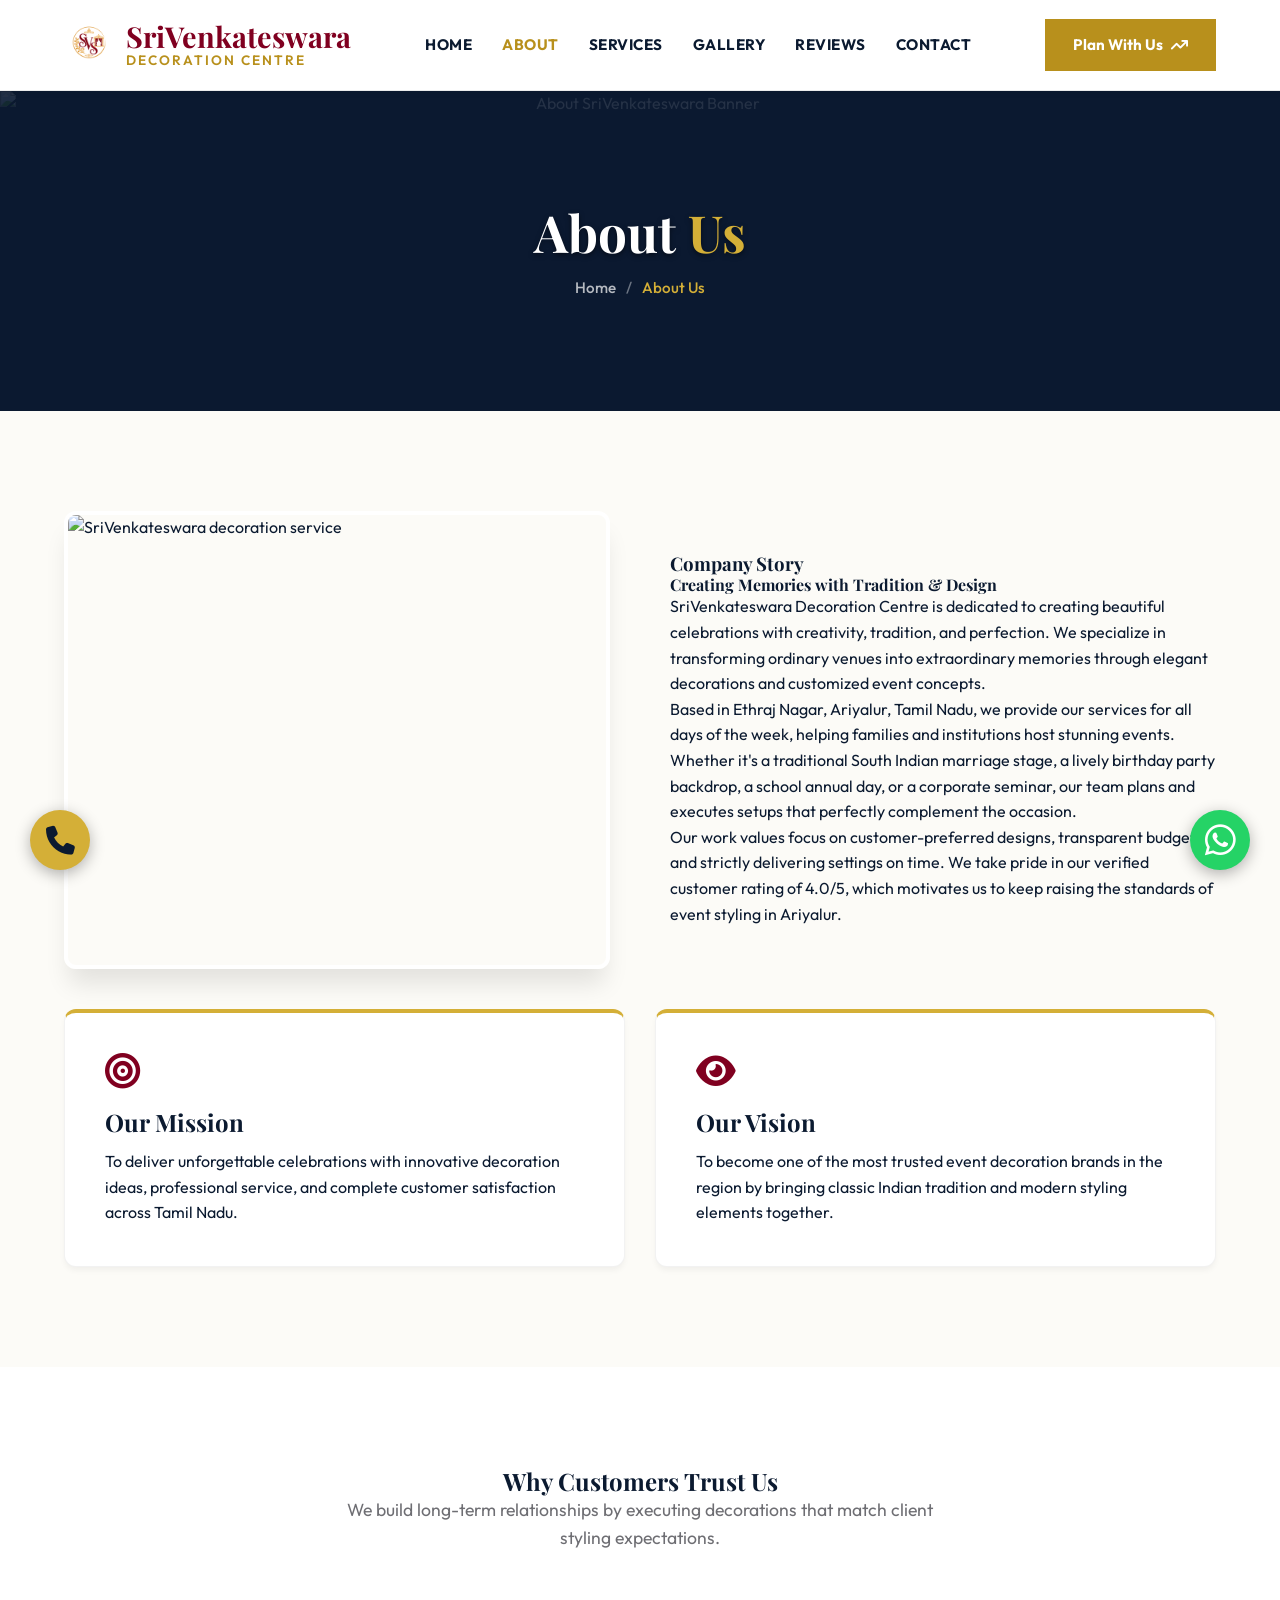
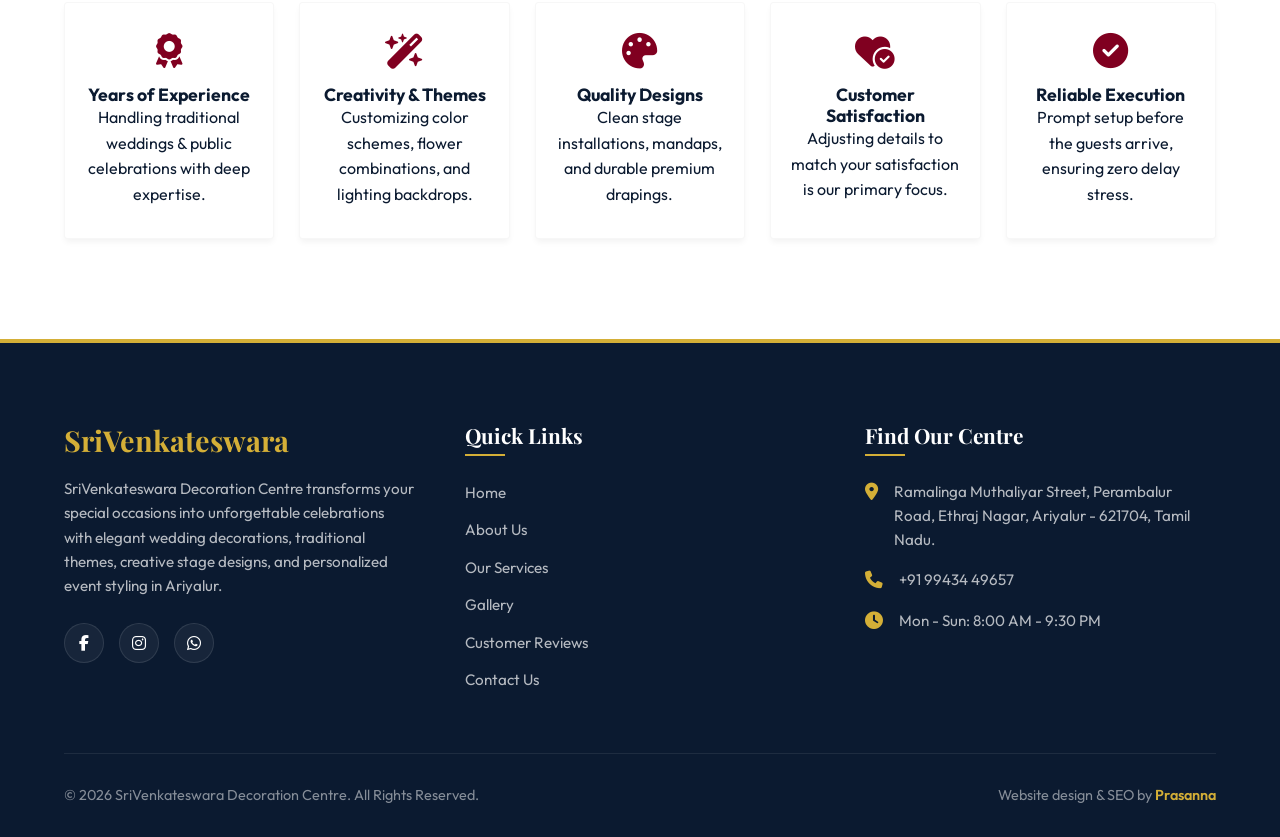
==== about.html @ a0294084 "Initial commit - SriVenkateswara Decoration Centre website" ====
<!DOCTYPE html>
<html lang="en">
<head>
  <meta charset="UTF-8">
  <meta name="viewport" content="width=device-width, initial-scale=1.0">
  
  <!-- SEO Tags -->
  <title>About SriVenkateswara Decoration Centre | Ariyalur Event Decorators</title>
  <meta name="description" content="Learn about SriVenkateswara Decoration Centre, the premier event planners and stage decorators in Ariyalur, Tamil Nadu. Creating beautiful memories since inception.">
  <meta name="keywords" content="about SriVenkateswara Decoration Centre, wedding designers Ariyalur, event decorators Tamil Nadu">
  <link rel="canonical" href="about.html">

  <!-- Local Business Schema -->
  <script type="application/ld+json">
  {
    "@context": "https://schema.org",
    "@type": "LocalBusiness",
    "name": "SriVenkateswara Decoration Centre",
    "address": {
      "@type": "PostalAddress",
      "addressLocality": "Ariyalur",
      "addressRegion": "Tamil Nadu",
      "addressCountry": "IN",
      "postalCode": "621704",
      "streetAddress": "Ramalinga Muthaliyar Street, Perambalur Road, Ethraj Nagar"
    },
    "description": "SriVenkateswara Decoration Centre provides premium wedding decoration, reception stages, birthday decoration and event planning services in Ariyalur Tamil Nadu.",
    "openingHours": "Mo-Su 08:00-21:30",
    "telephone": "+919943449657"
  }
  </script>

  <!-- Icons & Fonts -->
  <link rel="stylesheet" href="https://cdnjs.cloudflare.com/ajax/libs/font-awesome/6.4.0/css/all.min.css">
  <link rel="icon" type="image/png" href="assets/images/favicon.png">
  <link rel="stylesheet" href="assets/css/style.css">
</head>
<body>

  <!-- Header / Navigation -->
  <header>
    <div class="container nav-container">
      <a href="index.html" class="logo-container">
        <img src="assets/images/logo.png" alt="SriVenkateswara Logo" class="logo-img">
        <h1>SriVenkateswara<span>Decoration Centre</span></h1>
      </a>
      
      <ul class="nav-links">
        <li><a href="index.html">Home</a></li>
        <li><a href="about.html" class="active">About</a></li>
        <li><a href="services.html">Services</a></li>
        <li><a href="gallery.html">Gallery</a></li>
        <li><a href="reviews.html">Reviews</a></li>
        <li><a href="contact.html">Contact</a></li>
      </ul>

      <div class="cta-button-container">
        <a href="contact.html" class="btn-header-plan">Plan With Us <i class="fa-solid fa-arrow-trend-up"></i></a>
      </div>

      <div class="mobile-menu-toggle" id="menuToggle">
        <i class="fa-solid fa-bars"></i>
      </div>
    </div>
  </header>

  <!-- Mobile Navigation drawer -->
  <div class="mobile-nav-overlay" id="mobileOverlay"></div>
  <div class="mobile-nav" id="mobileMenu">
    <div class="mobile-nav-close" id="menuClose">
      <i class="fa-solid fa-xmark"></i>
    </div>
    <ul class="mobile-nav-links">
      <li><a href="index.html">Home</a></li>
      <li><a href="about.html" class="active">About</a></li>
      <li><a href="services.html">Services</a></li>
      <li><a href="gallery.html">Gallery</a></li>
      <li><a href="reviews.html">Reviews</a></li>
      <li><a href="contact.html">Contact</a></li>
    </ul>
  </div>

  <!-- Inner Page Hero Banner -->
  <section class="inner-hero">
    <img class="inner-hero-bg" src="https://content3.jdmagicbox.com/comp/ariyalur/h8/9999p4329.4329.230927032421.s4h8/catalogue/srivenkateswara-decoration-center-ethraj-nagar-ariyalur-wedding-planners-eztbe3xrd0.jpg" alt="About SriVenkateswara Banner">
    <div class="slide-overlay"></div>
    <div class="inner-hero-content">
      <h1>About <span>Us</span></h1>
      <ul class="breadcrumb">
        <li><a href="index.html">Home</a></li>
        <li class="active">About Us</li>
      </ul>
    </div>
  </section>

  <!-- Story & Values Section -->
  <section class="section" id="story-section">
    <div class="container">
      <div class="about-grid">
        <div class="about-img-frame animate-on-scroll">
          <img src="https://content3.jdmagicbox.com/comp/ariyalur/h8/9999p4329.4329.230927032421.s4h8/catalogue/srivenkateswara-decoration-center-ethraj-nagar-ariyalur-wedding-planners-eztbe3xrd0.jpg" alt="SriVenkateswara decoration service">
        </div>
        
        <div class="about-content animate-on-scroll delay-1">
          <h3>Company Story</h3>
          <h4>Creating Memories with Tradition & Design</h4>
          <p>SriVenkateswara Decoration Centre is dedicated to creating beautiful celebrations with creativity, tradition, and perfection. We specialize in transforming ordinary venues into extraordinary memories through elegant decorations and customized event concepts.</p>
          <p>Based in Ethraj Nagar, Ariyalur, Tamil Nadu, we provide our services for all days of the week, helping families and institutions host stunning events. Whether it's a traditional South Indian marriage stage, a lively birthday party backdrop, a school annual day, or a corporate seminar, our team plans and executes setups that perfectly complement the occasion.</p>
          <p>Our work values focus on customer-preferred designs, transparent budgets, and strictly delivering settings on time. We take pride in our verified customer rating of 4.0/5, which motivates us to keep raising the standards of event styling in Ariyalur.</p>
        </div>
      </div>

      <!-- Mission & Vision -->
      <div class="vision-mission-grid">
        <div class="about-card-box animate-on-scroll">
          <i class="fa-solid fa-bullseye"></i>
          <h3>Our Mission</h3>
          <p>To deliver unforgettable celebrations with innovative decoration ideas, professional service, and complete customer satisfaction across Tamil Nadu.</p>
        </div>

        <div class="about-card-box animate-on-scroll delay-1">
          <i class="fa-solid fa-eye"></i>
          <h3>Our Vision</h3>
          <p>To become one of the most trusted event decoration brands in the region by bringing classic Indian tradition and modern styling elements together.</p>
        </div>
      </div>
    </div>
  </section>

  <!-- Trust Section -->
  <section class="section" style="background: var(--color-white);" id="trust-section">
    <div class="container">
      <div class="text-center">
        <h2 class="section-title">Why Customers Trust Us</h2>
        <p class="section-subtitle">We build long-term relationships by executing decorations that match client styling expectations.</p>
      </div>

      <div class="trust-grid">
        <!-- Card 1 -->
        <div class="trust-card animate-on-scroll">
          <i class="fa-solid fa-award"></i>
          <h4>Years of Experience</h4>
          <p>Handling traditional weddings & public celebrations with deep expertise.</p>
        </div>

        <!-- Card 2 -->
        <div class="trust-card animate-on-scroll delay-1">
          <i class="fa-solid fa-wand-magic-sparkles"></i>
          <h4>Creativity & Themes</h4>
          <p>Customizing color schemes, flower combinations, and lighting backdrops.</p>
        </div>

        <!-- Card 3 -->
        <div class="trust-card animate-on-scroll delay-2">
          <i class="fa-solid fa-palette"></i>
          <h4>Quality Designs</h4>
          <p>Clean stage installations, mandaps, and durable premium drapings.</p>
        </div>

        <!-- Card 4 -->
        <div class="trust-card animate-on-scroll delay-3">
          <i class="fa-solid fa-heart-circle-check"></i>
          <h4>Customer Satisfaction</h4>
          <p>Adjusting details to match your satisfaction is our primary focus.</p>
        </div>

        <!-- Card 5 -->
        <div class="trust-card animate-on-scroll">
          <i class="fa-solid fa-circle-check"></i>
          <h4>Reliable Execution</h4>
          <p>Prompt setup before the guests arrive, ensuring zero delay stress.</p>
        </div>
      </div>
    </div>
  </section>

  <!-- Footer -->
  <footer>
    <div class="container">
      <div class="footer-grid">
        <div class="footer-about">
          <h3>SriVenkateswara</h3>
          <p>SriVenkateswara Decoration Centre transforms your special occasions into unforgettable celebrations with elegant wedding decorations, traditional themes, creative stage designs, and personalized event styling in Ariyalur.</p>
          <div class="footer-socials">
            <a href="#" class="social-link"><i class="fa-brands fa-facebook-f"></i></a>
            <a href="#" class="social-link"><i class="fa-brands fa-instagram"></i></a>
            <a href="https://wa.me/919943449657?text=Hi%20SriVenkateswara%20Decoration%20Centre%2C%20I%20need%20decoration%20service%20for%20my%20event" target="_blank" class="social-link"><i class="fa-brands fa-whatsapp"></i></a>
          </div>
        </div>

        <div class="footer-links">
          <h4>Quick Links</h4>
          <ul class="footer-links-list">
            <li><a href="index.html">Home</a></li>
            <li><a href="about.html">About Us</a></li>
            <li><a href="services.html">Our Services</a></li>
            <li><a href="gallery.html">Gallery</a></li>
            <li><a href="reviews.html">Customer Reviews</a></li>
            <li><a href="contact.html">Contact Us</a></li>
          </ul>
        </div>

        <div class="footer-contact">
          <h4>Find Our Centre</h4>
          <ul class="footer-contact-list">
            <li>
              <i class="fa-solid fa-location-dot"></i>
              <span>Ramalinga Muthaliyar Street, Perambalur Road, Ethraj Nagar, Ariyalur - 621704, Tamil Nadu.</span>
            </li>
            <li>
              <i class="fa-solid fa-phone"></i>
              <span>+91 99434 49657</span>
            </li>
            <li>
              <i class="fa-solid fa-clock"></i>
              <span>Mon - Sun: 8:00 AM - 9:30 PM</span>
            </li>
          </ul>
        </div>
      </div>

      <div class="footer-bottom">
        <p>&copy; 2026 SriVenkateswara Decoration Centre. All Rights Reserved.</p>
        <p>Website design & SEO by <a href="https://aberrant-portfolio-2026.web.app/" target="_blank" style="color: var(--color-secondary); text-decoration: none; font-weight: 600;">Prasanna</a></p>
      </div>
    </div>
  </footer>

  <!-- Floating WhatsApp -->
  <a href="https://wa.me/919943449657?text=Hi%20SriVenkateswara%20Decoration%20Centre%2C%20I%20need%20decoration%20service%20for%20my%20event" class="floating-whatsapp" target="_blank" aria-label="Chat on WhatsApp">
    <i class="fa-brands fa-whatsapp"></i>
  </a>

  <!-- Floating Call Button -->
  <a href="tel:+919943449657" class="floating-call" aria-label="Call Us">
    <i class="fa-solid fa-phone"></i>
  </a>

  <script src="assets/js/app.js"></script>
</body>
</html>
---- assets/css/style.css ----
/* 
   SriVenkateswara Decoration Centre - Fixed Premium Stylesheet
   Theme: Luxury Traditional Wedding (Deep Maroon, Royal Gold, White, Cream)
   Inspiration: Chennai Event Management Service Design Language
*/

@import url('https://fonts.googleapis.com/css2?family=Outfit:wght@300;400;500;600;700&family=Playfair+Display:ital,wght@0,400;0,600;0,700;1,400&display=swap');

:root {
  /* Color Palette */
  --color-primary: #800020;      /* Deep Maroon / Crimson */
  --color-primary-light: #a31d3b;
  --color-secondary: #D4AF37;    /* Royal Metallic Gold */
  --color-secondary-dark: #b8901c;
  --color-dark: #0B1A30;         /* Deep Royal Navy */
  --color-light: #FCFBF7;        /* Warm Cream / Ivory */
  --color-white: #ffffff;
  --color-gray: #6e6e73;
  --color-border-gold: rgba(212, 175, 55, 0.25);
  
  /* Fonts */
  --font-sans: 'Outfit', sans-serif;
  --font-serif: 'Playfair Display', serif;
  
  /* Shadows & Radius */
  --shadow-sm: 0 4px 6px -1px rgba(0, 0, 0, 0.05);
  --shadow-md: 0 10px 15px -3px rgba(0, 0, 0, 0.08);
  --shadow-lg: 0 20px 25px -5px rgba(0, 0, 0, 0.1);
  --shadow-gold: 0 10px 20px -5px rgba(212, 175, 55, 0.35);
  --radius-sm: 4px;
  --radius-md: 12px;
  --radius-lg: 20px;
  
  /* Transition */
  --transition-smooth: all 0.4s cubic-bezier(0.16, 1, 0.3, 1);
}

/* Reset & Base Styles */
* {
  margin: 0;
  padding: 0;
  box-sizing: border-box;
  scroll-behavior: smooth;
}

body {
  font-family: var(--font-sans);
  background-color: var(--color-light);
  color: var(--color-dark);
  line-height: 1.6;
  overflow-x: hidden;
}

/* Typography */
h1, h2, h3, h4, h5, h6 {
  font-family: var(--font-serif);
  font-weight: 700;
  line-height: 1.2;
}

a {
  text-decoration: none;
  color: inherit;
  transition: var(--transition-smooth);
}

button, input, select, textarea {
  font-family: inherit;
  outline: none;
}

/* Scrollbar Style */
::-webkit-scrollbar {
  width: 10px;
}
::-webkit-scrollbar-track {
  background: var(--color-light);
}
::-webkit-scrollbar-thumb {
  background: var(--color-primary);
}
::-webkit-scrollbar-thumb:hover {
  background: var(--color-primary-light);
}

/* Utility Classes */
.container {
  width: 100%;
  max-width: 1200px;
  margin: 0 auto;
  padding: 0 24px;
}

.section {
  padding: 100px 0;
  position: relative;
}

.text-center {
  text-align: center;
}

.section-title-tag {
  font-size: 0.95rem;
  font-weight: 600;
  text-transform: uppercase;
  color: var(--color-secondary-dark);
  letter-spacing: 2px;
  margin-bottom: 8px;
  display: block;
}

.section-title-main {
  font-size: 2.8rem;
  color: var(--color-primary);
  margin-bottom: 24px;
  font-weight: 700;
}

.section-title-main span {
  color: var(--color-secondary-dark);
}

.section-subtitle {
  font-size: 1.1rem;
  color: var(--color-gray);
  max-width: 600px;
  margin: 0 auto 50px auto;
}

/* Header & Navigation */
header {
  position: sticky;
  top: 0;
  z-index: 1000;
  background: var(--color-white);
  border-bottom: 1px solid rgba(0, 0, 0, 0.08);
  box-shadow: var(--shadow-sm);
  transition: var(--transition-smooth);
}

.nav-container {
  display: flex;
  justify-content: space-between;
  align-items: center;
  height: 90px;
}

.logo-container {
  display: flex;
  align-items: center;
  gap: 12px;
}

.logo-img {
  height: 50px;
  width: auto;
  object-fit: contain;
  transition: var(--transition-smooth);
}

.logo-container:hover .logo-img {
  transform: scale(1.05);
}

.logo-container h1 {
  font-size: 1.8rem;
  color: var(--color-primary);
  display: flex;
  flex-direction: column;
  line-height: 0.9;
}

.logo-container h1 span {
  font-size: 0.85rem;
  font-family: var(--font-sans);
  text-transform: uppercase;
  letter-spacing: 2px;
  color: var(--color-secondary-dark);
  margin-top: 4px;
  font-weight: 600;
}

.nav-links {
  display: flex;
  gap: 30px;
  list-style: none;
}

.nav-links a {
  font-size: 0.95rem;
  font-weight: 700;
  color: var(--color-dark);
  position: relative;
  padding: 8px 0;
  text-transform: uppercase;
  letter-spacing: 0.5px;
}

.nav-links a:hover,
.nav-links a.active {
  color: var(--color-secondary-dark);
}

.btn-header-plan {
  background: var(--color-secondary-dark);
  color: var(--color-white);
  padding: 14px 28px;
  font-weight: 700;
  border: none;
  font-size: 0.95rem;
  display: inline-flex;
  align-items: center;
  gap: 8px;
  transition: var(--transition-smooth);
}

.btn-header-plan:hover {
  background: var(--color-primary);
  transform: translateY(-2px);
}

.mobile-menu-toggle {
  display: none;
  font-size: 1.8rem;
  color: var(--color-primary);
  cursor: pointer;
}

/* ==========================================
   Home Hero Slider (Exactly like reference)
   ========================================== */
.hero-slider-container {
  position: relative;
  height: 90vh;
  min-height: 600px;
  overflow: hidden;
  background: var(--color-dark);
}

.slider-wrapper {
  width: 100%;
  height: 100%;
  position: relative;
}

.slide {
  position: absolute;
  top: 0;
  left: 0;
  width: 100%;
  height: 100%;
  opacity: 0;
  transition: opacity 1.2s ease-in-out;
  z-index: 1;
}

.slide.active {
  opacity: 1;
  z-index: 2;
}

.slide-img {
  width: 100%;
  height: 100%;
  object-fit: cover;
}

.slide-overlay {
  position: absolute;
  top: 0;
  left: 0;
  width: 100%;
  height: 100%;
  background: rgba(11, 26, 48, 0.65);
  z-index: 3;
}

.slide-content-container {
  position: absolute;
  top: 0;
  left: 0;
  width: 100%;
  height: 100%;
  display: flex;
  align-items: center;
  justify-content: center;
  text-align: center;
  z-index: 4;
  color: var(--color-white);
}

.slide-content {
  max-width: 950px;
  padding: 0 24px;
  margin: 0 auto;
  text-align: center;
}

.slide-title {
  font-size: 3.5rem;
  font-weight: 700;
  margin-bottom: 30px;
  line-height: 1.2;
  text-shadow: 0 2px 8px rgba(0, 0, 0, 0.6);
  opacity: 0;
  transform: translateY(30px);
  transition: all 0.8s ease;
}

.slide.active .slide-title {
  opacity: 1;
  transform: translateY(0);
  transition-delay: 0.3s;
}

.slide-btn {
  opacity: 0;
  transform: translateY(20px);
  transition: all 0.8s ease;
}

.slide.active .slide-btn {
  opacity: 1;
  transform: translateY(0);
  transition-delay: 0.6s;
}

.btn-slide-cta {
  background: var(--color-secondary-dark);
  color: var(--color-white);
  padding: 16px 36px;
  font-weight: 700;
  font-size: 1rem;
  display: inline-flex;
  align-items: center;
  gap: 8px;
  transition: var(--transition-smooth);
}

.btn-slide-cta:hover {
  background: var(--color-white);
  color: var(--color-secondary-dark);
}

/* Slider Indicators (Dots at bottom center) */
.slider-dots {
  position: absolute;
  bottom: 40px;
  left: 50%;
  transform: translateX(-50%);
  z-index: 10;
  display: flex;
  gap: 12px;
}

.slider-dot {
  width: 15px;
  height: 15px;
  border-radius: 50%;
  background: rgba(255, 255, 255, 0.4);
  cursor: pointer;
  transition: var(--transition-smooth);
}

.slider-dot.active {
  background: var(--color-white);
  transform: scale(1.1);
}

.slider-arrow {
  position: absolute;
  top: 50%;
  transform: translateY(-50%);
  z-index: 10;
  width: 55px;
  height: 55px;
  border-radius: 50%;
  background: rgba(255, 255, 255, 0.1);
  border: 1px solid rgba(255, 255, 255, 0.25);
  color: var(--color-white);
  display: flex;
  align-items: center;
  justify-content: center;
  font-size: 1.3rem;
  cursor: pointer;
  transition: var(--transition-smooth);
}

.slider-arrow:hover {
  background: var(--color-secondary-dark);
  color: var(--color-white);
  border-color: var(--color-secondary-dark);
}

.arrow-prev { left: 40px; }
.arrow-next { right: 40px; }

/* ==========================================
   Inner Page Hero Banner
   ========================================== */
.inner-hero {
  position: relative;
  height: 320px;
  background-color: var(--color-dark);
  display: flex;
  align-items: center;
  justify-content: center;
  text-align: center;
  color: var(--color-white);
  overflow: hidden;
}

.inner-hero-bg {
  position: absolute;
  top: 0;
  left: 0;
  width: 100%;
  height: 100%;
  object-fit: cover;
  opacity: 0.3;
}

.inner-hero-content {
  position: relative;
  z-index: 3;
  padding: 0 24px;
}

.inner-hero h1 {
  font-size: 3.2rem;
  margin-bottom: 12px;
  text-shadow: 0 2px 5px rgba(0, 0, 0, 0.5);
}

.inner-hero h1 span {
  color: var(--color-secondary);
}

.breadcrumb {
  display: flex;
  justify-content: center;
  gap: 10px;
  font-size: 0.95rem;
  color: rgba(255, 255, 255, 0.7);
  list-style: none;
  font-weight: 500;
}

.breadcrumb a:hover {
  color: var(--color-secondary);
}

.breadcrumb li:not(:last-child)::after {
  content: '/';
  margin-left: 10px;
  color: rgba(255, 255, 255, 0.4);
}

.breadcrumb .active {
  color: var(--color-secondary);
}

/* ==========================================
   About Us Preview Section (Exactly like reference)
   ========================================== */
.about-summary-grid {
  display: grid;
  grid-template-columns: 1fr 1fr;
  gap: 60px;
  align-items: center;
}

.about-summary-content {
  padding-right: 20px;
  text-align: center;
  display: flex;
  flex-direction: column;
  align-items: center;
}

.btn-about-more {
  background: var(--color-secondary-dark);
  color: var(--color-white);
  padding: 14px 30px;
  font-weight: 700;
  font-size: 0.95rem;
  display: inline-flex;
  align-items: center;
  gap: 8px;
  margin-top: 25px;
  border: none;
  transition: var(--transition-smooth);
}

.btn-about-more:hover {
  background: var(--color-primary);
  transform: translateY(-2px);
}

/* Offset frame for About summary image */
.about-summary-img-wrapper {
  position: relative;
  padding: 0 20px 20px 0;
  width: 100%;
}

.about-summary-outline-frame {
  position: absolute;
  top: 20px;
  left: 20px;
  width: 100%;
  height: 100%;
  border: 2px solid var(--color-secondary-dark);
  z-index: 1;
}

.about-summary-card {
  position: relative;
  z-index: 2;
  border-radius: 0;
  overflow: hidden;
  box-shadow: var(--shadow-lg);
  border: 1px solid rgba(0,0,0,0.1);
  background: var(--color-white);
  width: 100%;
}

.about-summary-card img {
  width: 100%;
  height: 440px;
  object-fit: cover;
  display: block;
}

.about-summary-card-caption {
  position: absolute;
  bottom: 0;
  left: 0;
  width: 100%;
  background: linear-gradient(to top, rgba(0, 0, 0, 0.85) 0%, rgba(0, 0, 0, 0.4) 60%, transparent 100%);
  padding: 30px;
  color: var(--color-white);
  text-align: center;
}

.about-summary-card-caption h4 {
  font-size: 1.8rem;
  font-weight: 700;
}

/* Detailed About Page Vision / Mission */
.vision-mission-grid {
  display: grid;
  grid-template-columns: 1fr 1fr;
  gap: 30px;
  margin-top: 40px;
}

.about-card-box {
  background: var(--color-white);
  border-radius: var(--radius-md);
  padding: 40px;
  box-shadow: var(--shadow-sm);
  border: 1px solid rgba(0, 0, 0, 0.05);
  border-top: 4px solid var(--color-secondary);
}

.about-card-box i {
  font-size: 2.2rem;
  color: var(--color-primary);
  margin-bottom: 20px;
}

.about-card-box h3 {
  font-size: 1.5rem;
  margin-bottom: 12px;
}

/* Trust Elements Section */
.trust-grid {
  display: grid;
  grid-template-columns: repeat(auto-fit, minmax(200px, 1fr));
  gap: 25px;
  margin-top: 50px;
}

.trust-card {
  text-align: center;
  padding: 30px 20px;
  background: var(--color-white);
  border-radius: var(--radius-sm);
  box-shadow: var(--shadow-sm);
  border: 1px solid rgba(0, 0, 0, 0.03);
  transition: var(--transition-smooth);
}

.trust-card:hover {
  transform: translateY(-5px);
  box-shadow: var(--shadow-md);
  border-color: rgba(212, 175, 55, 0.3);
}

.trust-card i {
  font-size: 2.2rem;
  color: var(--color-primary);
  margin-bottom: 16px;
}

.trust-card h4 {
  font-size: 1.1rem;
  font-family: var(--font-sans);
  font-weight: 700;
}

/* About page layout grid */
.about-grid {
  display: grid;
  grid-template-columns: 1fr 1fr;
  gap: 60px;
  align-items: center;
}

.about-img-frame {
  position: relative;
  border-radius: var(--radius-md);
  overflow: hidden;
  box-shadow: var(--shadow-lg);
  border: 4px solid var(--color-white);
  width: 100%;
}

.about-img-frame img {
  width: 100%;
  height: 450px;
  object-fit: cover;
  display: block;
}

/* ==========================================
   What We Do - Services Grid & Slider (Exactly like reference)
   ========================================== */
.services-slider-container {
  position: relative;
  display: flex;
  align-items: center;
  justify-content: center;
}

.services-carousel-viewport {
  width: 100%;
  overflow: hidden;
  padding: 10px 0;
}

.services-carousel-track {
  display: flex;
  transition: transform 0.6s cubic-bezier(0.16, 1, 0.3, 1);
  gap: 30px;
}

.service-carousel-card {
  flex: 0 0 calc((100% - 60px) / 3); /* Exactly 3 cards visible on desktop */
  height: 480px;
  position: relative;
  overflow: hidden;
  box-shadow: var(--shadow-md);
  cursor: pointer;
  transition: var(--transition-smooth);
  border: 1px solid rgba(0,0,0,0.05);
}

.service-carousel-card:hover {
  transform: translateY(-8px);
  box-shadow: var(--shadow-lg);
}

.service-carousel-card img {
  width: 100%;
  height: 100%;
  object-fit: cover;
  transition: var(--transition-smooth);
}

.service-carousel-card:hover img {
  transform: scale(1.06);
}

/* Rectangular title overlay card at the bottom */
.service-carousel-card-title-box {
  position: absolute;
  bottom: 24px;
  left: 20px;
  right: 20px;
  background: var(--color-white);
  padding: 18px 24px;
  text-align: center;
  box-shadow: var(--shadow-md);
  z-index: 5;
  transition: var(--transition-smooth);
}

.service-carousel-card:hover .service-carousel-card-title-box {
  background: var(--color-secondary-dark);
}

.service-carousel-card-title-box h3 {
  font-size: 1.15rem;
  font-weight: 700;
  color: var(--color-dark);
  font-family: var(--font-serif);
  transition: var(--transition-smooth);
}

.service-carousel-card:hover .service-carousel-card-title-box h3 {
  color: var(--color-white);
}

/* Nav arrows on sides */
.carousel-nav-btn {
  position: absolute;
  top: 50%;
  transform: translateY(-50%);
  width: 50px;
  height: 50px;
  background: var(--color-secondary-dark);
  color: var(--color-white);
  border-radius: 50%;
  display: flex;
  align-items: center;
  justify-content: center;
  font-size: 1.1rem;
  cursor: pointer;
  z-index: 10;
  box-shadow: var(--shadow-md);
  transition: var(--transition-smooth);
}

.carousel-nav-btn:hover {
  background: var(--color-primary);
  transform: translateY(-50%) scale(1.05);
}

.carousel-nav-prev { left: -25px; }
.carousel-nav-next { right: -25px; }

/* Detailed Services page grid */
.services-grid {
  display: flex;
  flex-direction: column;
  gap: 50px;
  max-width: 1000px;
  margin: 0 auto;
}

.service-card-new {
  background: var(--color-white);
  border-radius: var(--radius-md);
  overflow: hidden;
  box-shadow: var(--shadow-sm);
  border: 1px solid rgba(0, 0, 0, 0.05);
  transition: var(--transition-smooth);
  display: grid;
  grid-template-columns: 1fr 1.2fr;
  align-items: stretch;
}

.service-card-new:hover {
  transform: translateY(-5px);
  box-shadow: var(--shadow-lg);
}

.service-card-img {
  width: 100%;
  height: 100%;
  min-height: 350px;
  overflow: hidden;
  position: relative;
}

.service-card-img img {
  width: 100%;
  height: 100%;
  object-fit: cover;
  display: block;
  transition: var(--transition-smooth);
}

.service-card-new:hover .service-card-img img {
  transform: scale(1.06);
}

.service-card-content {
  padding: 40px;
  display: flex;
  flex-direction: column;
  justify-content: center;
}

.service-card-content h3 {
  font-size: 1.8rem;
  color: var(--color-primary);
  margin-bottom: 15px;
}

.service-card-content p {
  color: var(--color-gray);
  font-size: 1rem;
  margin-bottom: 24px;
}

.service-card-list {
  list-style: none;
  margin-bottom: 0;
  display: flex;
  flex-direction: column;
  gap: 10px;
}

.service-card-list li {
  font-size: 0.95rem;
  display: flex;
  align-items: center;
  gap: 10px;
}

.service-card-list li i {
  color: var(--color-secondary-dark);
  font-size: 0.85rem;
}

/* Alternating layout for service cards on desktop/tablet */
.service-card-new:nth-child(even) {
  direction: rtl;
}
.service-card-new:nth-child(even) .service-card-content {
  direction: ltr;
}

/* ==========================================
   Why Choose Us Section (Exactly like reference)
   ========================================== */
.why-choose-bg {
  background-color: #081324; /* Rich Deep Royal Navy */
  color: var(--color-white);
}

.why-choose-bg .section-title-main {
  color: var(--color-white);
}

.why-choose-grid {
  display: grid;
  grid-template-columns: repeat(4, 1fr);
  border-top: 1px solid rgba(212, 175, 55, 0.25);
  border-left: 1px solid rgba(212, 175, 55, 0.25);
  margin-top: 60px;
}

.why-choose-cell {
  padding: 50px 30px;
  border-right: 1px solid rgba(212, 175, 55, 0.25);
  border-bottom: 1px solid rgba(212, 175, 55, 0.25);
  text-align: center;
  transition: var(--transition-smooth);
  display: flex;
  flex-direction: column;
  align-items: center;
}

.why-choose-cell:hover {
  background: rgba(212, 175, 55, 0.05);
}

.why-choose-icon-wrapper {
  width: 60px;
  height: 60px;
  display: flex;
  align-items: center;
  justify-content: center;
  color: var(--color-secondary-dark);
  font-size: 2.2rem;
  margin-bottom: 20px;
  transition: var(--transition-smooth);
}

.why-choose-cell:hover .why-choose-icon-wrapper {
  transform: scale(1.1);
  color: var(--color-white);
}

.why-choose-cell h4 {
  font-family: var(--font-sans);
  font-size: 1.25rem;
  font-weight: 700;
  color: var(--color-white);
  margin-bottom: 10px;
}

.why-choose-cell p {
  font-size: 0.95rem;
  color: rgba(255, 255, 255, 0.7);
}

/* ==========================================
   Home Gallery Preview (Stacked Bundle)
   ========================================== */
.home-gallery-container {
  display: flex;
  flex-direction: column;
  align-items: center;
  width: 100%;
}

.carousel-viewport {
  width: 100%;
  max-width: 900px;
  overflow: hidden;
  position: relative;
  padding: 20px 0;
}

.stacked-slider {
  display: flex;
  transition: transform 0.6s cubic-bezier(0.16, 1, 0.3, 1);
  gap: 30px;
  padding: 0 100px;
}

.stacked-card {
  flex: 0 0 450px;
  height: 320px;
  border-radius: 0;
  overflow: hidden;
  box-shadow: var(--shadow-md);
  position: relative;
  cursor: pointer;
  transition: var(--transition-smooth);
}

.stacked-card img {
  width: 100%;
  height: 100%;
  object-fit: cover;
  transition: var(--transition-smooth);
}

.stacked-card:hover img {
  transform: scale(1.08);
}

.stacked-card-overlay {
  position: absolute;
  top: 0;
  left: 0;
  width: 100%;
  height: 100%;
  background: linear-gradient(to top, rgba(0, 0, 0, 0.85) 0%, rgba(0, 0, 0, 0.2) 60%, transparent 100%);
  display: flex;
  flex-direction: column;
  justify-content: flex-end;
  align-items: center;
  text-align: center;
  padding: 24px;
  color: var(--color-white);
  opacity: 0.9;
}

.stacked-card-overlay span {
  font-size: 0.8rem;
  color: var(--color-secondary);
  text-transform: uppercase;
  font-weight: 600;
  letter-spacing: 1px;
}

.stacked-card-overlay h4 {
  font-size: 1.25rem;
  font-weight: 700;
}

/* Special 6th Card style */
.stacked-card.view-all-card {
  background: linear-gradient(135deg, var(--color-primary) 0%, var(--color-primary-light) 100%);
  display: flex;
  flex-direction: column;
  align-items: center;
  justify-content: center;
  color: var(--color-white);
  border: 1px solid var(--color-secondary);
  text-align: center;
  padding: 40px;
}

.stacked-card.view-all-card i {
  font-size: 3rem;
  color: var(--color-secondary);
  margin-bottom: 20px;
}

.stacked-card.view-all-card h4 {
  font-size: 1.5rem;
  margin-bottom: 12px;
}

.stacked-card.view-all-card p {
  font-size: 0.9rem;
  color: rgba(255, 255, 255, 0.8);
  margin-bottom: 20px;
}

.swiper-nav {
  display: flex;
  gap: 20px;
  margin-top: 30px;
}

.swiper-arrow {
  width: 45px;
  height: 45px;
  border-radius: 50%;
  background: var(--color-white);
  border: 1px solid rgba(0, 0, 0, 0.1);
  display: flex;
  align-items: center;
  justify-content: center;
  cursor: pointer;
  transition: var(--transition-smooth);
}

.swiper-arrow:hover {
  background: var(--color-primary);
  color: var(--color-white);
}

/* ==========================================
   Google Reviews Carousel
   ========================================== */
.reviews-viewport {
  width: 100%;
  overflow: hidden;
  position: relative;
  padding: 10px 0;
}

.reviews-slider {
  display: flex;
  transition: transform 0.6s cubic-bezier(0.16, 1, 0.3, 1);
  gap: 30px;
}

.review-card {
  flex: 0 0 350px;
  background: var(--color-white);
  border-radius: var(--radius-md);
  padding: 30px;
  box-shadow: var(--shadow-sm);
  border: 1px solid rgba(0, 0, 0, 0.05);
  display: flex;
  flex-direction: column;
  justify-content: space-between;
  position: relative;
}

.review-card-header {
  display: flex;
  justify-content: space-between;
  align-items: center;
  margin-bottom: 16px;
}

.reviewer-info {
  display: flex;
  align-items: center;
  gap: 12px;
}

.reviewer-img {
  width: 45px;
  height: 45px;
  border-radius: 50%;
  object-fit: cover;
  background-color: var(--color-light);
}

.reviewer-name {
  font-weight: 600;
  font-size: 0.95rem;
}

.google-icon {
  color: #4285F4;
  font-size: 1.3rem;
}

.review-stars {
  color: #fbbc05;
  margin-bottom: 12px;
  font-size: 0.9rem;
}

.review-text {
  font-size: 0.92rem;
  color: var(--color-gray);
  line-height: 1.5;
  margin-bottom: 16px;
  display: -webkit-box;
  -webkit-line-clamp: 4;
  -webkit-box-orient: vertical;
  overflow: hidden;
}

.review-card-date {
  font-size: 0.8rem;
  color: #999;
}

/* ==========================================
   Gallery Filters
   ========================================== */
.gallery-filter {
  display: flex;
  flex-wrap: wrap;
  justify-content: center;
  gap: 12px;
  margin-bottom: 45px;
  margin-top: 10px;
}

.filter-btn {
  background: var(--color-white);
  color: var(--color-dark);
  border: 1px solid rgba(11, 26, 48, 0.25);
  padding: 12px 26px;
  font-size: 0.9rem;
  font-weight: 700;
  text-transform: uppercase;
  letter-spacing: 1.5px;
  cursor: pointer;
  transition: var(--transition-smooth);
  border-radius: var(--radius-sm);
  box-shadow: var(--shadow-sm);
}

.filter-btn:hover {
  background: var(--color-secondary-dark);
  border-color: var(--color-secondary-dark);
  color: var(--color-white);
  transform: translateY(-2px);
  box-shadow: 0 6px 15px rgba(184, 144, 28, 0.25);
}

.filter-btn.active {
  background: var(--color-primary);
  border-color: var(--color-primary);
  color: var(--color-white);
  box-shadow: 0 6px 15px rgba(128, 0, 32, 0.25);
}

/* ==========================================
   Gallery Masonry Grid & Lightbox
   ========================================== */
.gallery-masonry-grid {
  display: grid;
  grid-template-columns: repeat(3, 1fr);
  gap: 24px;
}

.gallery-grid-item {
  position: relative;
  overflow: hidden;
  box-shadow: var(--shadow-md);
  cursor: pointer;
  margin-bottom: 24px;
  height: 320px;
  break-inside: avoid;
  width: 100%;
}

.gallery-grid-item img {
  width: 100%;
  height: 100%;
  object-fit: cover;
  transition: var(--transition-smooth);
}

.gallery-grid-overlay {
  position: absolute;
  top: 0;
  left: 0;
  width: 100%;
  height: 100%;
  background: rgba(0, 0, 0, 0.7);
  opacity: 0;
  display: flex;
  flex-direction: column;
  justify-content: center;
  align-items: center;
  text-align: center;
  padding: 24px;
  transition: var(--transition-smooth);
}

.gallery-grid-item:hover img {
  transform: scale(1.08);
}

.gallery-grid-item:hover .gallery-grid-overlay {
  opacity: 1;
}

.gallery-grid-item-category {
  font-size: 0.8rem;
  color: var(--color-secondary);
  font-weight: 600;
  text-transform: uppercase;
  letter-spacing: 1.5px;
  margin-bottom: 8px;
}

.gallery-grid-item-title {
  color: var(--color-white);
  font-size: 1.3rem;
  font-weight: 700;
  font-family: var(--font-serif);
}

/* Lightbox Modal */
.lightbox {
  position: fixed;
  top: 0;
  left: 0;
  width: 100vw;
  height: 100vh;
  background: rgba(0, 0, 0, 0.9);
  z-index: 10000;
  display: none;
  align-items: center;
  justify-content: center;
  padding: 40px;
}

.lightbox.open {
  display: flex;
}

.lightbox-content {
  position: relative;
  max-width: 90%;
  max-height: 80%;
}

.lightbox-img {
  max-width: 100%;
  max-height: 80vh;
  box-shadow: 0 10px 30px rgba(0,0,0,0.5);
  border: 4px solid var(--color-white);
}

.lightbox-caption {
  color: var(--color-white);
  text-align: center;
  margin-top: 15px;
  font-family: var(--font-serif);
  font-size: 1.3rem;
}

.lightbox-close {
  position: absolute;
  top: 30px;
  right: 30px;
  color: var(--color-white);
  font-size: 2.5rem;
  cursor: pointer;
  transition: var(--transition-smooth);
}

.lightbox-close:hover {
  color: var(--color-secondary);
}

.lightbox-arrow {
  position: absolute;
  top: 50%;
  transform: translateY(-50%);
  color: var(--color-white);
  font-size: 3rem;
  cursor: pointer;
  z-index: 10001;
  transition: var(--transition-smooth);
  width: 60px;
  height: 60px;
  display: flex;
  align-items: center;
  justify-content: center;
}

.lightbox-arrow:hover {
  color: var(--color-secondary);
}

.lightbox-prev { left: 30px; }
.lightbox-next { right: 30px; }


/* ==========================
   Reviews Page Layout
   ========================== */
.reviews-overview-box {
  background: var(--color-white);
  border-radius: var(--radius-md);
  padding: 40px;
  box-shadow: var(--shadow-sm);
  border: 1px solid rgba(0, 0, 0, 0.05);
  display: grid;
  grid-template-columns: 1fr 1.5fr 1fr;
  gap: 40px;
  align-items: center;
  margin-bottom: 50px;
}

.overview-rating {
  text-align: center;
  border-right: 1px solid rgba(0, 0, 0, 0.08);
  padding-right: 40px;
}

.overview-rating h2 {
  font-size: 4rem;
  color: var(--color-primary);
  line-height: 1;
}

.overview-stars {
  color: #fbbc05;
  font-size: 1.4rem;
  margin: 10px 0;
}

.overview-count {
  font-size: 0.9rem;
  color: var(--color-gray);
}

.overview-bars {
  display: flex;
  flex-direction: column;
  gap: 10px;
}

.rating-bar-item {
  display: flex;
  align-items: center;
  gap: 12px;
  font-size: 0.9rem;
}

.rating-bar-label {
  width: 30px;
  font-weight: 600;
}

.rating-bar-bg {
  flex-grow: 1;
  height: 10px;
  background: #eee;
  border-radius: 5px;
  overflow: hidden;
}

.rating-bar-fill {
  height: 100%;
  background: #fbbc05;
  border-radius: 5px;
}

.overview-cta {
  text-align: center;
  border-left: 1px solid rgba(0, 0, 0, 0.08);
  padding-left: 40px;
}

.reviews-grid-list {
  display: grid;
  grid-template-columns: repeat(auto-fill, minmax(320px, 1fr));
  gap: 30px;
  margin-bottom: 60px;
}

/* Dynamic Add Review Form */
.add-review-box {
  background: var(--color-white);
  border-radius: var(--radius-lg);
  padding: 40px;
  box-shadow: var(--shadow-lg);
  border: 1px solid rgba(212, 175, 55, 0.25);
  max-width: 600px;
  margin: 0 auto;
}

.add-review-box h3 {
  font-size: 1.8rem;
  color: var(--color-primary);
  margin-bottom: 24px;
  text-align: center;
}

.star-rating-select {
  display: flex;
  justify-content: center;
  gap: 10px;
  font-size: 2rem;
  color: #ccc;
  margin-bottom: 24px;
}

.star-rating-select i {
  cursor: pointer;
  transition: var(--transition-smooth);
}

.star-rating-select i.selected,
.star-rating-select i:hover {
  color: #fbbc05;
}


/* ==========================
   Budget Estimator (on Services Page)
   ========================== */
.estimator-box {
  background: var(--color-white);
  border-radius: var(--radius-lg);
  box-shadow: var(--shadow-lg);
  border: 1px solid rgba(212, 175, 55, 0.2);
  padding: 50px;
  display: grid;
  grid-template-columns: 1.2fr 0.8fr;
  gap: 50px;
  position: relative;
  overflow: hidden;
}

.estimator-box::before {
  content: '';
  position: absolute;
  top: 0;
  left: 0;
  width: 6px;
  height: 100%;
  background: var(--color-secondary);
}

.estimator-form {
  display: flex;
  flex-direction: column;
  gap: 30px;
}

.form-group {
  display: flex;
  flex-direction: column;
  gap: 10px;
}

.form-group label {
  font-weight: 600;
  font-size: 1.05rem;
  color: var(--color-dark);
}

.form-select-grid {
  display: grid;
  grid-template-columns: repeat(2, 1fr);
  gap: 15px;
}

.select-card {
  border: 1px solid rgba(0, 0, 0, 0.08);
  border-radius: var(--radius-sm);
  padding: 16px;
  display: flex;
  align-items: center;
  gap: 12px;
  cursor: pointer;
  background: var(--color-light);
  transition: var(--transition-smooth);
}

.select-card:hover {
  border-color: var(--color-primary-light);
  background: rgba(128, 0, 32, 0.02);
}

.select-card.selected {
  border-color: var(--color-primary);
  background: rgba(128, 0, 32, 0.05);
  box-shadow: 0 0 0 1px var(--color-primary);
}

.select-card input[type="radio"],
.select-card input[type="checkbox"] {
  accent-color: var(--color-primary);
  width: 18px;
  height: 18px;
}

.select-card-info {
  display: flex;
  flex-direction: column;
}

.select-card-name {
  font-weight: 600;
  font-size: 0.95rem;
}

.select-card-price {
  font-size: 0.8rem;
  color: var(--color-gray);
}

.estimator-result {
  background: linear-gradient(135deg, var(--color-dark) 0%, #152A4A 100%);
  color: var(--color-white);
  border-radius: var(--radius-md);
  padding: 40px;
  display: flex;
  flex-direction: column;
  justify-content: space-between;
  box-shadow: var(--shadow-md);
  position: relative;
  z-index: 1;
}

.estimator-result::after {
  content: '';
  position: absolute;
  top: 0;
  left: 0;
  width: 100%;
  height: 100%;
  background: radial-gradient(circle at top right, rgba(212, 175, 55, 0.15) 0%, transparent 60%);
  z-index: -1;
}

.result-header h3 {
  font-size: 1.8rem;
  color: var(--color-secondary);
  margin-bottom: 15px;
  border-bottom: 1px solid rgba(255, 255, 255, 0.1);
  padding-bottom: 15px;
}

.summary-list {
  list-style: none;
  display: flex;
  flex-direction: column;
  gap: 12px;
  margin-bottom: 30px;
}

.summary-list li {
  display: flex;
  justify-content: space-between;
  font-size: 0.95rem;
  color: rgba(255, 255, 255, 0.8);
}

.summary-list li span:last-child {
  font-weight: 600;
  color: var(--color-white);
}

.price-box {
  text-align: center;
  background: rgba(255, 255, 255, 0.05);
  border: 1px solid rgba(255, 255, 255, 0.1);
  padding: 30px 20px;
  border-radius: var(--radius-sm);
  margin-bottom: 30px;
}

.price-label {
  font-size: 0.9rem;
  text-transform: uppercase;
  letter-spacing: 1.5px;
  color: var(--color-secondary);
  margin-bottom: 8px;
  font-weight: 500;
}

.price-value {
  font-size: 2.5rem;
  font-family: var(--font-serif);
  font-weight: 700;
  color: var(--color-white);
}

.estimator-cta {
  width: 100%;
  background: var(--color-secondary);
  color: var(--color-dark);
  border: none;
  padding: 16px;
  border-radius: var(--radius-sm);
  font-weight: 700;
  font-size: 1.1rem;
  cursor: pointer;
  transition: var(--transition-smooth);
}

.estimator-cta:hover {
  background: var(--color-white);
  color: var(--color-primary);
  transform: translateY(-2px);
}

.estimator-note {
  font-size: 0.75rem;
  color: rgba(255, 255, 255, 0.5);
  text-align: center;
  margin-top: 15px;
}


/* ==========================
   Contact Page & Form
   ========================== */
.contact-grid {
  display: grid;
  grid-template-columns: 0.9fr 1.1fr;
  gap: 60px;
  align-items: stretch;
}

.contact-info {
  background: var(--color-primary);
  color: var(--color-white);
  border-radius: var(--radius-lg);
  padding: 50px;
  position: relative;
  overflow: hidden;
  display: flex;
  flex-direction: column;
  justify-content: space-between;
}

.contact-info::after {
  content: '';
  position: absolute;
  bottom: 0;
  right: 0;
  width: 300px;
  height: 300px;
  background: radial-gradient(circle, rgba(212, 175, 55, 0.15) 0%, transparent 70%);
  border-radius: 50%;
}

.contact-info h3 {
  font-size: 2.2rem;
  color: var(--color-secondary);
  margin-bottom: 20px;
}

.contact-info p {
  color: rgba(255, 255, 255, 0.85);
  margin-bottom: 40px;
}

.contact-details-list {
  display: flex;
  flex-direction: column;
  gap: 30px;
}

.contact-detail-item {
  display: flex;
  gap: 20px;
  align-items: flex-start;
}

.contact-detail-icon {
  width: 50px;
  height: 50px;
  background: rgba(255, 255, 255, 0.1);
  border: 1px solid rgba(255, 255, 255, 0.2);
  border-radius: 50%;
  display: flex;
  align-items: center;
  justify-content: center;
  color: var(--color-secondary);
  font-size: 1.3rem;
  flex-shrink: 0;
}

.contact-detail-text h4 {
  font-size: 1.1rem;
  font-family: var(--font-sans);
  font-weight: 600;
  margin-bottom: 4px;
}

.contact-detail-text p {
  font-size: 0.95rem;
  color: rgba(255, 255, 255, 0.8);
  margin-bottom: 0;
}

.whatsapp-btn {
  display: inline-flex;
  align-items: center;
  gap: 10px;
  background: #25D366;
  color: var(--color-white);
  padding: 14px 28px;
  border-radius: var(--radius-sm);
  font-weight: 700;
  margin-top: 30px;
  align-self: flex-start;
  transition: var(--transition-smooth);
}

.whatsapp-btn:hover {
  background: #128C7E;
  transform: translateY(-2px);
}

.contact-form-wrapper {
  background: var(--color-white);
  border-radius: var(--radius-lg);
  padding: 50px;
  box-shadow: var(--shadow-lg);
  border: 1px solid rgba(0, 0, 0, 0.05);
}

.contact-form-wrapper h3 {
  font-size: 2rem;
  color: var(--color-primary);
  margin-bottom: 30px;
}

.form-row {
  display: grid;
  grid-template-columns: 1fr 1fr;
  gap: 20px;
  margin-bottom: 20px;
}

.form-control {
  width: 100%;
  padding: 14px 18px;
  border: 1px solid rgba(0, 0, 0, 0.1);
  border-radius: var(--radius-sm);
  background: var(--color-light);
  font-size: 0.95rem;
  transition: var(--transition-smooth);
}

.form-control:focus {
  border-color: var(--color-primary);
  background: var(--color-white);
  box-shadow: 0 0 0 3px rgba(128, 0, 32, 0.08);
}

textarea.form-control {
  resize: vertical;
  min-height: 120px;
}

.submit-btn {
  width: 100%;
  background: var(--color-primary);
  color: var(--color-white);
  border: none;
  padding: 16px;
  border-radius: var(--radius-sm);
  font-weight: 700;
  font-size: 1.1rem;
  cursor: pointer;
  transition: var(--transition-smooth);
  box-shadow: var(--shadow-md);
  margin-top: 10px;
}

.submit-btn:hover {
  background: var(--color-primary-light);
  transform: translateY(-2px);
  box-shadow: var(--shadow-lg);
}

.form-success-message {
  display: none;
  text-align: center;
  padding: 40px 20px;
}

.success-icon {
  font-size: 4rem;
  color: #2e7d32;
  margin-bottom: 20px;
  animation: scaleUp 0.5s ease-out;
}

@keyframes scaleUp {
  0% { transform: scale(0); }
  100% { transform: scale(1); }
}


/* ==========================
   Footer Section
   ========================== */
footer {
  background-color: var(--color-dark);
  color: var(--color-white);
  padding: 80px 0 30px 0;
  border-top: 4px solid var(--color-secondary);
}

.footer-grid {
  display: grid;
  grid-template-columns: 1fr 1fr 1fr;
  gap: 50px;
  margin-bottom: 60px;
}

.footer-about h3 {
  font-size: 1.8rem;
  color: var(--color-secondary);
  margin-bottom: 20px;
}

.footer-about p {
  color: rgba(255, 255, 255, 0.7);
  font-size: 0.95rem;
  margin-bottom: 24px;
}

.footer-socials {
  display: flex;
  gap: 15px;
}

.social-link {
  width: 40px;
  height: 40px;
  background: rgba(255, 255, 255, 0.05);
  border-radius: 50%;
  display: flex;
  align-items: center;
  justify-content: center;
  color: var(--color-white);
  border: 1px solid rgba(255, 255, 255, 0.1);
  transition: var(--transition-smooth);
}

.social-link:hover {
  background: var(--color-secondary);
  color: var(--color-dark);
  transform: translateY(-3px);
  border-color: var(--color-secondary);
}

.footer-links h4,
.footer-contact h4 {
  font-size: 1.3rem;
  color: var(--color-white);
  margin-bottom: 24px;
  position: relative;
  padding-bottom: 8px;
}

.footer-links h4::after,
.footer-contact h4::after {
  content: '';
  position: absolute;
  bottom: 0;
  left: 0;
  width: 40px;
  height: 2px;
  background: var(--color-secondary);
}

.footer-links-list {
  list-style: none;
  display: flex;
  flex-direction: column;
  gap: 12px;
}

.footer-links-list a {
  color: rgba(255, 255, 255, 0.7);
  font-size: 0.95rem;
}

.footer-links-list a:hover {
  color: var(--color-secondary);
  padding-left: 5px;
}

.footer-contact-list {
  list-style: none;
  display: flex;
  flex-direction: column;
  gap: 16px;
}

.footer-contact-list li {
  display: flex;
  gap: 16px;
  align-items: flex-start;
  color: rgba(255, 255, 255, 0.7);
  font-size: 0.95rem;
}

.footer-contact-list li i {
  color: var(--color-secondary);
  font-size: 1.1rem;
  margin-top: 3px;
}

.map-wrapper {
  margin-top: 25px;
  border-radius: var(--radius-md);
  overflow: hidden;
  border: 1px solid rgba(255, 255, 255, 0.1);
  height: 220px;
}

.footer-bottom {
  border-top: 1px solid rgba(255, 255, 255, 0.08);
  padding-top: 30px;
  display: flex;
  justify-content: space-between;
  align-items: center;
  flex-wrap: wrap;
  gap: 20px;
  font-size: 0.9rem;
  color: rgba(255, 255, 255, 0.5);
}


/* ==========================================
   Global Floating WhatsApp Button
   ========================================== */
.floating-whatsapp {
  position: fixed;
  bottom: 30px;
  right: 30px;
  width: 60px;
  height: 60px;
  background-color: #25D366;
  color: #fff;
  border-radius: 50%;
  display: flex;
  align-items: center;
  justify-content: center;
  font-size: 2.2rem;
  box-shadow: 0 4px 15px rgba(0, 0, 0, 0.3);
  z-index: 9999;
  transition: var(--transition-smooth);
}

.floating-whatsapp:hover {
  background-color: #128C7E;
  transform: scale(1.1);
  color: #fff;
}


/* ==========================
   Responsive Grid Settings
   ========================== */
@media (max-width: 1200px) {
  .why-choose-grid {
    grid-template-columns: repeat(3, 1fr);
  }
}

@media (max-width: 992px) {
  .section-title-main {
    font-size: 2.3rem;
  }
  .estimator-box,
  .contact-grid {
    grid-template-columns: 1fr;
    gap: 40px;
  }
  .about-summary-card img {
    height: 350px;
  }
  .about-img-frame img {
    height: 350px;
  }
  .footer-grid {
    grid-template-columns: 1fr 1fr;
    gap: 40px;
  }
  .slide-title {
    font-size: 2.8rem;
  }
  .why-choose-grid {
    grid-template-columns: repeat(2, 1fr);
  }
  .reviews-overview-box {
    grid-template-columns: 1fr;
    gap: 30px;
  }
  .overview-rating {
    border-right: none;
    padding-right: 0;
    border-bottom: 1px solid rgba(0,0,0,0.08);
    padding-bottom: 20px;
  }
  .overview-cta {
    border-left: none;
    padding-left: 0;
    border-top: 1px solid rgba(0,0,0,0.08);
    padding-top: 20px;
  }
  .gallery-masonry-grid {
    grid-template-columns: repeat(2, 1fr);
  }
  .service-carousel-card {
    flex: 0 0 calc((100% - 30px) / 2);
  }
  .stacked-card {
    flex: 0 0 360px;
    height: 280px;
  }
  .stacked-slider {
    padding: 0 40px;
  }
}

@media (max-width: 768px) {
  .nav-links,
  .cta-button-container {
    display: none;
  }
  
  .mobile-menu-toggle {
    display: block;
  }
  
  .form-row {
    grid-template-columns: 1fr;
  }
  
  .footer-grid {
    grid-template-columns: 1fr;
  }
  
  .form-select-grid {
    grid-template-columns: 1fr;
  }
  
  .why-choose-grid {
    grid-template-columns: 1fr;
  }
  
  .vision-mission-grid {
    grid-template-columns: 1fr;
  }

  .about-summary-grid,
  .about-grid {
    grid-template-columns: 1fr;
    gap: 40px;
  }
  
  .service-card-new {
    grid-template-columns: 1fr;
    direction: ltr;
  }
  
  .service-card-img {
    height: 280px;
    min-height: 280px;
  }
  
  .slider-arrow {
    display: none;
  }
  
  .slide-title {
    font-size: 2rem;
  }
  
  .gallery-filter {
    gap: 8px;
    margin-bottom: 30px;
  }
  
  .filter-btn {
    padding: 8px 16px;
    font-size: 0.8rem;
    letter-spacing: 1px;
  }
  
  .gallery-masonry-grid {
    grid-template-columns: 1fr;
  }
  
  .service-carousel-card {
    flex: 0 0 100%;
    height: 350px;
  }
  .stacked-card {
    flex: 0 0 280px;
    height: 240px;
  }
  .stacked-slider {
    padding: 0 20px;
    gap: 15px;
  }
  .about-summary-card img,
  .about-img-frame img {
    height: 280px;
  }
}

/* Mobile Sidebar Drawer Overlay */
.mobile-nav {
  position: fixed;
  top: 0;
  left: -100%;
  width: 80%;
  max-width: 320px;
  height: 100vh;
  background: var(--color-white);
  z-index: 10000;
  box-shadow: var(--shadow-lg);
  padding: 40px;
  display: flex;
  flex-direction: column;
  gap: 40px;
  transition: var(--transition-smooth);
}

.mobile-nav.open {
  left: 0;
}

.mobile-nav-overlay {
  position: fixed;
  top: 0;
  left: 0;
  width: 100vw;
  height: 100vh;
  background: rgba(0, 0, 0, 0.5);
  backdrop-filter: blur(4px);
  z-index: 9999;
  display: none;
}

.mobile-nav-overlay.open {
  display: block;
}

.mobile-nav-close {
  align-self: flex-end;
  font-size: 2rem;
  cursor: pointer;
  color: var(--color-primary);
}

.mobile-nav-links {
  list-style: none;
  display: flex;
  flex-direction: column;
  gap: 24px;
}

.mobile-nav-links a {
  font-size: 1.2rem;
  font-weight: 600;
}

/* Global Floating Call Button */
.floating-call {
  position: fixed;
  bottom: 30px;
  left: 30px;
  width: 60px;
  height: 60px;
  background-color: var(--color-secondary);
  color: var(--color-dark);
  border-radius: 50%;
  display: flex;
  align-items: center;
  justify-content: center;
  font-size: 1.8rem;
  box-shadow: 0 4px 15px rgba(0, 0, 0, 0.3);
  z-index: 9999;
  transition: var(--transition-smooth);
}

.floating-call:hover {
  background-color: var(--color-primary);
  color: var(--color-white);
  transform: scale(1.1);
}
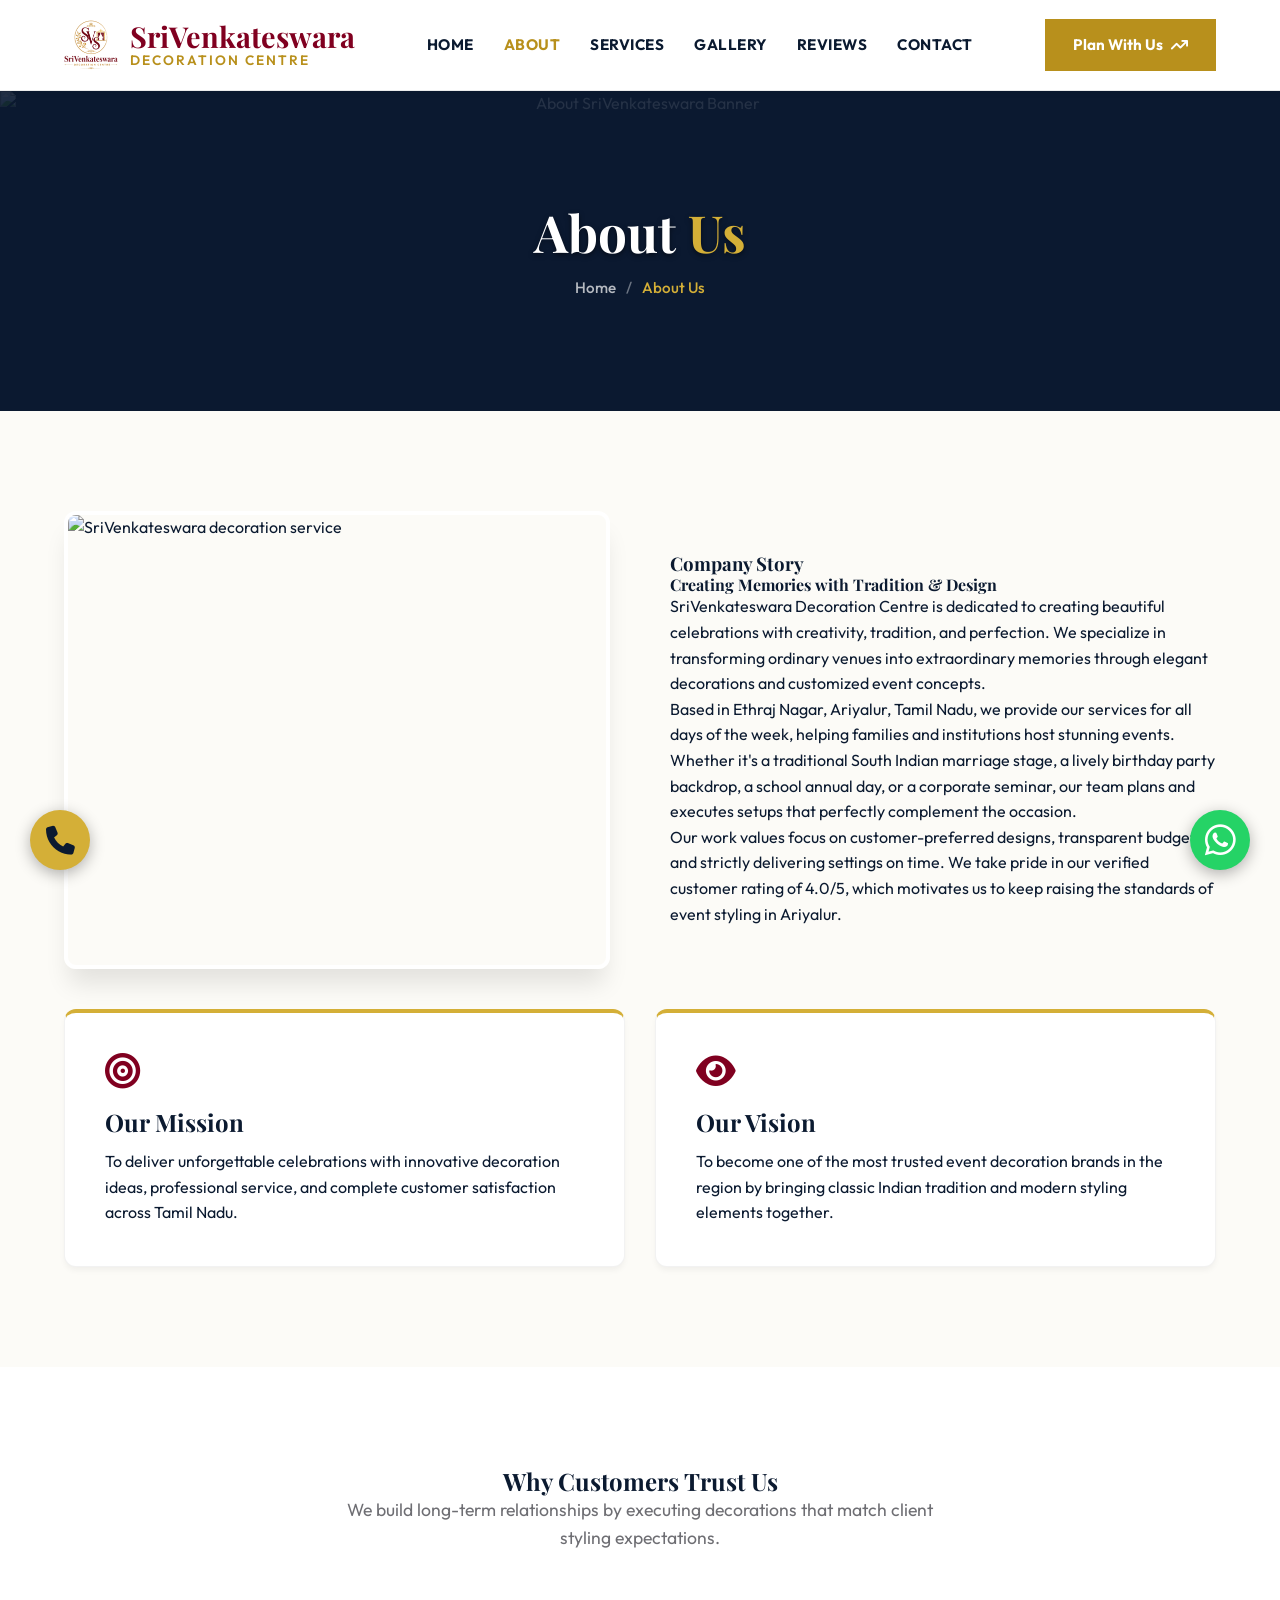
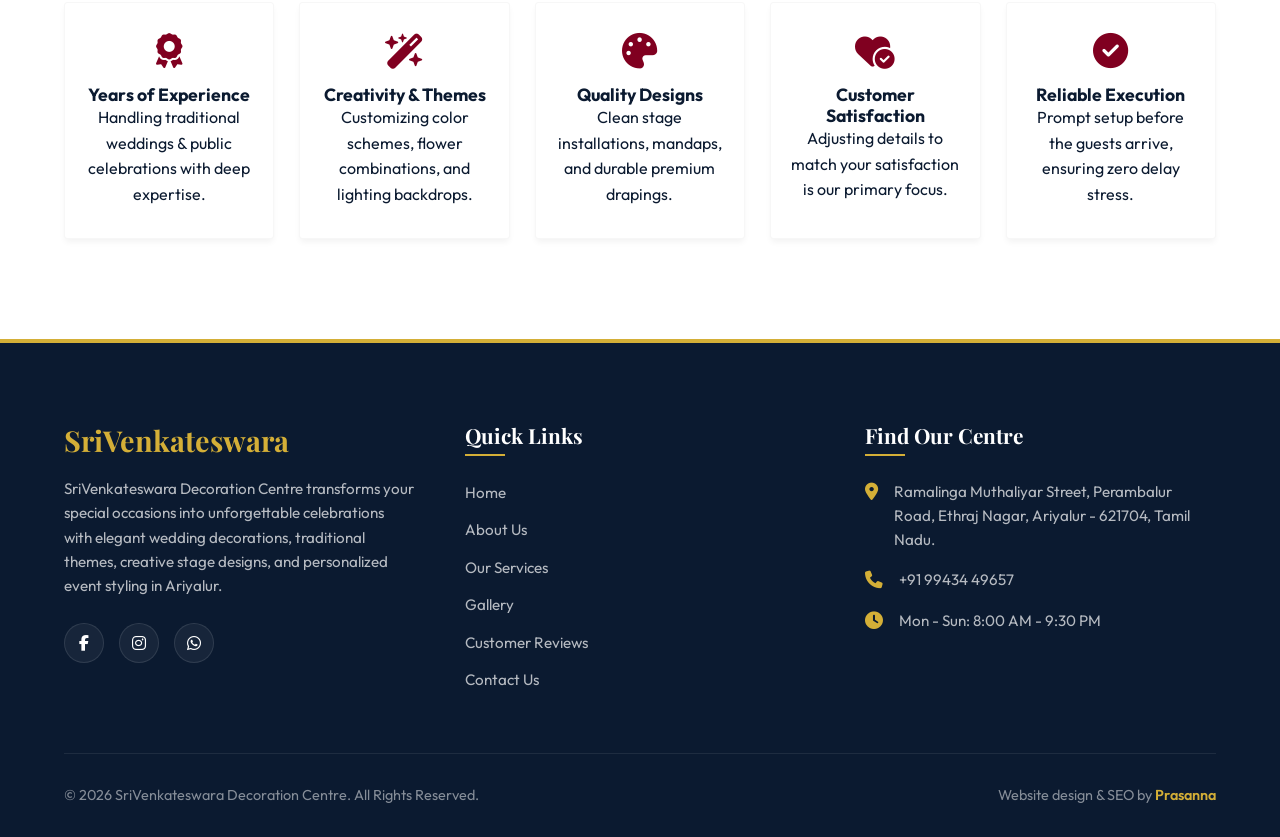
==== commit f65aabef: "Add Google Search Console verification meta tag to all pages" ====
--- a/about.html
+++ b/about.html
@@ -5,6 +5,7 @@
   <meta name="viewport" content="width=device-width, initial-scale=1.0">
   
   <!-- SEO Tags -->
+  <meta name="google-site-verification" content="Gpfnr-XwQe5_7cG6rKwfjRXiXCzJoxR0_vJ4nOjCeVM" />
   <title>About SriVenkateswara Decoration Centre | Ariyalur Event Decorators</title>
   <meta name="description" content="Learn about SriVenkateswara Decoration Centre, the premier event planners and stage decorators in Ariyalur, Tamil Nadu. Creating beautiful memories since inception.">
   <meta name="keywords" content="about SriVenkateswara Decoration Centre, wedding designers Ariyalur, event decorators Tamil Nadu">
